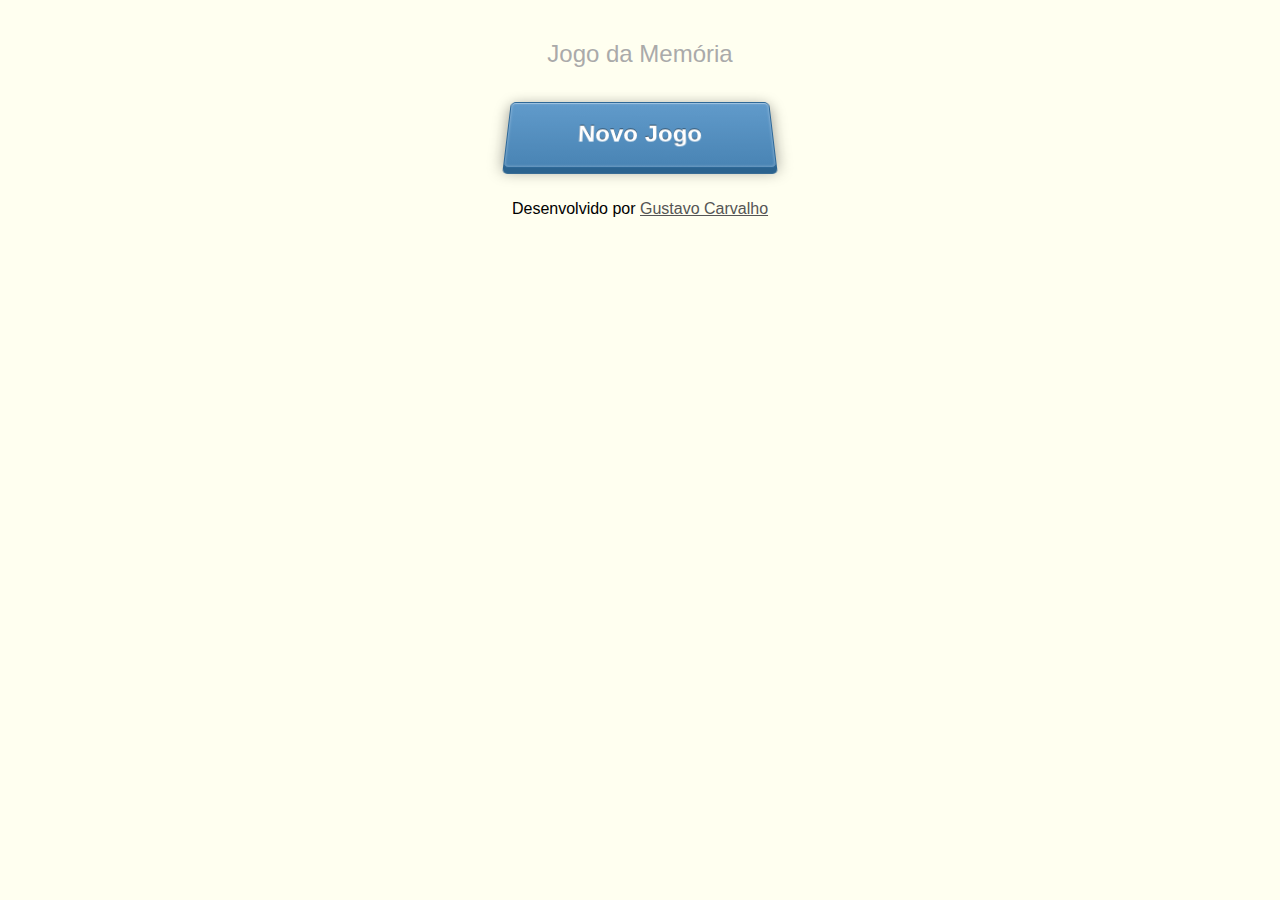
==== game/index.html @ d05b364e "Added favicons" ====
<!DOCTYPE html>
<html lang="pt-br">
    
  <head>
    <meta charset="utf-8">
    <meta http-equiv="X-UA-Compatible" content="IE=edge">
    <title>Jogo da Memoria — Gustavo Carvalho</title>
    <meta name="viewport" content="user-scalable=no, initial-scale=1, maximum-scale=1, minimum-scale=1, width=device-width, height=device-height, target-densitydpi=device-dpi">    
    <meta name="description" content=
    "A simple and small HTML5 and CSS3 memory game for kids. Using CSS3 transitions and transforms.">
      
    <!-- Favicon --> 
    <link rel="icon" href="assets/ico/favicon.ico">
    
    <!--  CSS -->
    <link rel="stylesheet" href="assets/css/alertify.core.css">
    <link rel="stylesheet" href="assets/css/alertify.default.css">
    <link rel="stylesheet" href="assets/css/main.css">
    <link rel="stylesheet" href="assets/css/game.css">
    <link rel="stylesheet" href="assets/css/card.css">
    <link rel="stylesheet" href="assets/css/button.css">
    <link rel="stylesheet" href="assets/css/progress.css">
  
  </head>
  
  <body>
    <header id="title" class="site-header">
      <h1 class="title">Jogo da Mem&oacute;ria</h1>    
    </header>
    <progress value="0" max="100" class="progress-bar">Carregando recursos</progress>
    <div class="button-container">
      <button id="newgame-button" class="button">Novo Jogo</button>
    </div>
    <footer class="footer">
      Desenvolvido por <a href="http://gustavocarvalho.eti.br" class="link">Gustavo Carvalho</a>
    </footer>
    
    <!-- Javascript-->      
    <script src="assets/js/memory-0.1.4.js" ></script>
    <script>
    (function (global, undefined) {
        "use strict";

        // "imports"
        var document = global.document;     
        var ImageManager = global.ImageManager;

        // resources
        var images = [{
                name : "burro",
                src : "assets/images/burro.jpg"
            }, {
                name : "cabra",
                src : "assets/images/cabra.jpg"
            }, {
                name : "cao",
                src : "assets/images/cao.jpg"
            }, {
                name : "carneiro",
                src : "assets/images/carneiro.jpg"
            }, {
                name : "cavalo",
                src : "assets/images/cavalo.jpg"
            }, {
                name : "cobra",
                src : "assets/images/cobra.jpg"
            }, {
                name : "coelho",
                src : "assets/images/coelho.jpg"
            }, {
                name : "galinha",
                src : "assets/images/galinha.jpg"
            }, {
                name : "gato",
                src : "assets/images/gato.jpg"
            }, {
                name : "lagarta",
                src : "assets/images/lagarta.jpg"
            }, {
                name : "macaco",
                tagName : "Macaco",
                src : "assets/images/macaco.jpg"
            }, {
                name : "porco",
                src : "assets/images/porco.jpg"
            }, {
                name : "rato",
                tagName : "Rato",
                src : "assets/images/rato.jpg"
            }, {
                name : "tigre",
                src : "assets/images/tigre.jpg"
            }, {
                name : "boi",
                src : "assets/images/boi.jpg"
            }, {
                name : "vacamalhada",
                src : "assets/images/vaca-malhada.jpg"
            }, {
                name : "fundo",
                src : "assets/images/fundo2.jpg"
            }, {
                name : "fundo2",
                src : "assets/images/fundo.jpg"
            }
        ];

        var progress = document.querySelector("progress"); // progress bar
        var button = document.querySelector("#newgame-button");

        
        function initGame() {
            global.location.href="game.html";
        }

        function openMainMenu() {            
            button.style.display = "inline-block";
            button.onclick = function (e) {
                initGame();
            }
        }

        function onProgress() {
            var p = ImageManager.getProgress();
            progress.value = p;
        }

        function onComplete() {
            if (ImageManager.hasFinished()) {        
                progress.style.display = "none";
                openMainMenu();
            }
        }

        // preload images
        ImageManager.load(images, onComplete, onProgress);
        
        // get at whatever the global object is, like window in browsers
    })((function () { return this }.call()));
    </script>
  </body>
  
</html>
---- game/assets/css/alertify.core.css ----
.alertify,
.alertify-show,
.alertify-log {
	-webkit-transition: all 500ms cubic-bezier(0.175, 0.885, 0.320, 1.275);
	   -moz-transition: all 500ms cubic-bezier(0.175, 0.885, 0.320, 1.275);
	    -ms-transition: all 500ms cubic-bezier(0.175, 0.885, 0.320, 1.275);
	     -o-transition: all 500ms cubic-bezier(0.175, 0.885, 0.320, 1.275);
	        transition: all 500ms cubic-bezier(0.175, 0.885, 0.320, 1.275); /* easeOutBack */
}
.alertify-hide {
	-webkit-transition: all 250ms cubic-bezier(0.600, -0.280, 0.735, 0.045);
	   -moz-transition: all 250ms cubic-bezier(0.600, -0.280, 0.735, 0.045);
	    -ms-transition: all 250ms cubic-bezier(0.600, -0.280, 0.735, 0.045);
	     -o-transition: all 250ms cubic-bezier(0.600, -0.280, 0.735, 0.045);
	        transition: all 250ms cubic-bezier(0.600, -0.280, 0.735, 0.045); /* easeInBack */
}
.alertify-log-hide {
	-webkit-transition: all 500ms cubic-bezier(0.600, -0.280, 0.735, 0.045);
	   -moz-transition: all 500ms cubic-bezier(0.600, -0.280, 0.735, 0.045);
	    -ms-transition: all 500ms cubic-bezier(0.600, -0.280, 0.735, 0.045);
	     -o-transition: all 500ms cubic-bezier(0.600, -0.280, 0.735, 0.045);
	        transition: all 500ms cubic-bezier(0.600, -0.280, 0.735, 0.045); /* easeInBack */
}
.alertify-cover {
	position: fixed; z-index: 99999;
	top: 0; right: 0; bottom: 0; left: 0;
	background-color:white;
	filter:alpha(opacity=0);
	opacity:0;
}
	.alertify-cover-hidden {
		display: none;
	}
.alertify {
	position: fixed; z-index: 99999;
	top: 50px; left: 50%;
	width: 550px;
	margin-left: -275px;
	opacity: 1;
}
	.alertify-hidden {
		-webkit-transform: translate(0,-150px);
		   -moz-transform: translate(0,-150px);
		    -ms-transform: translate(0,-150px);
		     -o-transform: translate(0,-150px);
		        transform: translate(0,-150px);
		opacity: 0;
		display: none;
	}
	/* overwrite display: none; for everything except IE6-8 */
	:root *> .alertify-hidden {
		display: block;
		visibility: hidden;
	}
.alertify-logs {
	position: fixed;
	z-index: 5000;
	bottom: 10px;
	right: 10px;
	width: 300px;
}
.alertify-logs-hidden {
	display: none;
}
	.alertify-log {
		display: block;
		margin-top: 10px;
		position: relative;
		right: -300px;
		opacity: 0;
	}
	.alertify-log-show {
		right: 0;
		opacity: 1;
	}
	.alertify-log-hide {
		-webkit-transform: translate(300px, 0);
		   -moz-transform: translate(300px, 0);
		    -ms-transform: translate(300px, 0);
		     -o-transform: translate(300px, 0);
		        transform: translate(300px, 0);
		opacity: 0;
	}
	.alertify-dialog {
		padding: 25px;
	}
		.alertify-resetFocus {
			border: 0;
			clip: rect(0 0 0 0);
			height: 1px;
			margin: -1px;
			overflow: hidden;
			padding: 0;
			position: absolute;
			width: 1px;
		}
		.alertify-inner {
			text-align: center;
		}
		.alertify-text {
			margin-bottom: 15px;
			width: 100%;
			-webkit-box-sizing: border-box;
			   -moz-box-sizing: border-box;
			        box-sizing: border-box;
			font-size: 100%;
		}
		.alertify-buttons {
		}
			.alertify-button,
			.alertify-button:hover,
			.alertify-button:active,
			.alertify-button:visited {
				background: none;
				text-decoration: none;
				border: none;
				/* line-height and font-size for input button */
				line-height: 1.5;
				font-size: 100%;
				display: inline-block;
				cursor: pointer;
				margin-left: 5px;
			}

@media only screen and (max-width: 680px) {
	.alertify,
	.alertify-logs {
		width: 90%;
		-webkit-box-sizing: border-box;
		   -moz-box-sizing: border-box;
		        box-sizing: border-box;
	}
	.alertify {
		left: 5%;
		margin: 0;
	}
}
---- game/assets/css/alertify.default.css ----
/**
 * Default Look and Feel
 */
.alertify,
.alertify-log {
	font-family: sans-serif;
}
.alertify {
	background: #FFF;
	border: 10px solid #333; /* browsers that don't support rgba */
	border: 10px solid rgba(0,0,0,.7);
	border-radius: 8px;
	box-shadow: 0 3px 3px rgba(0,0,0,.3);
	-webkit-background-clip: padding;     /* Safari 4? Chrome 6? */
	   -moz-background-clip: padding;     /* Firefox 3.6 */
	        background-clip: padding-box; /* Firefox 4, Safari 5, Opera 10, IE 9 */
}
	.alertify-text {
		border: 1px solid #CCC;
		padding: 10px;
		border-radius: 4px;
	}
	.alertify-button {
		border-radius: 4px;
		color: #FFF;
		font-weight: bold;
		padding: 6px 15px;
		text-decoration: none;
		text-shadow: 1px 1px 0 rgba(0,0,0,.5);
		box-shadow: inset 0 1px 0 0 rgba(255,255,255,.5);
		background-image: -webkit-linear-gradient(top, rgba(255,255,255,.3), rgba(255,255,255,0));
		background-image:    -moz-linear-gradient(top, rgba(255,255,255,.3), rgba(255,255,255,0));
		background-image:     -ms-linear-gradient(top, rgba(255,255,255,.3), rgba(255,255,255,0));
		background-image:      -o-linear-gradient(top, rgba(255,255,255,.3), rgba(255,255,255,0));
		background-image:         linear-gradient(top, rgba(255,255,255,.3), rgba(255,255,255,0));
	}
	.alertify-button:hover,
	.alertify-button:focus {
		outline: none;
		background-image: -webkit-linear-gradient(top, rgba(0,0,0,.1), rgba(0,0,0,0));
		background-image:    -moz-linear-gradient(top, rgba(0,0,0,.1), rgba(0,0,0,0));
		background-image:     -ms-linear-gradient(top, rgba(0,0,0,.1), rgba(0,0,0,0));
		background-image:      -o-linear-gradient(top, rgba(0,0,0,.1), rgba(0,0,0,0));
		background-image:         linear-gradient(top, rgba(0,0,0,.1), rgba(0,0,0,0));
	}
	.alertify-button:focus {
		box-shadow: 0 0 15px #2B72D5;
	}
	.alertify-button:active {
		position: relative;
		box-shadow: inset 0 2px 4px rgba(0,0,0,.15), 0 1px 2px rgba(0,0,0,.05);
	}
		.alertify-button-cancel,
		.alertify-button-cancel:hover,
		.alertify-button-cancel:focus {
			background-color: #FE1A00;
			border: 1px solid #D83526;
		}
		.alertify-button-ok,
		.alertify-button-ok:hover,
		.alertify-button-ok:focus {
			background-color: #5CB811;
			border: 1px solid #3B7808;
		}

.alertify-log {
	background: #1F1F1F;
	background: rgba(0,0,0,.9);
	padding: 15px;
	border-radius: 4px;
	color: #FFF;
	text-shadow: -1px -1px 0 rgba(0,0,0,.5);
}
	.alertify-log-error {
		background: #FE1A00;
		background: rgba(254,26,0,.9);
	}
	.alertify-log-success {
		background: #5CB811;
		background: rgba(92,184,17,.9);
	}
---- game/assets/css/main.css ----
*, *:after, *:before {
  -webkit-box-sizing: border-box;
     -moz-box-sizing: border-box;
          box-sizing: border-box; 
}

::selection {
  /*text-shadow: none;*/
  color: rgba(0,0,0,0);
  background: rgba(0,0,0,0);
}

::-moz-selection {
  text-shadow: none;
  color: rgba(0,0,0,0);
  background: rgba(0,0,0,0); 
}

html {
  font-family: sans-serif;
}

body {
  background-color: ivory;
  margin: 0;
  padding: 0;
  width: 100%;
  height: 100%;
}

.centralize {
    position: absolute;
    left: 50%;
    top: 50%;
}

.title {
  color: #aaa;
  font-weight: normal;
  text-align: center;
  margin: 1em 0 0 0;
  font-size: 150%;
  line-height: 2.5;
}

.footer {
  position: static;
  margin-top: 1em;
  text-align: center;
}

.link {
  color: #555;
}
---- game/assets/css/game.css ----
.box {
  display: -webkit-box;
  -webkit-box-orient: vertical;
  -webkit-box-align: center;
  -webkit-box-pack: center;
  display: -moz-box;
     -moz-box-orient: vertical;
     -moz-box-align: center;
     -moz-box-pack: center;
  display: -ms-box;
      -ms-box-orient: vertical;
      -ms-box-align: center;
      -ms-box-pack: center;
  display: box;
          box-orient: vertical;
          box-align: center;
          box-pack: center;
  width: 100%; 
  height: 100%;
}

.game-board {
  margin: 0 auto;
  opacity: 0;
}

.game-board.fadeIn {	
	-webkit-transition: 2.5s;
	-moz-transition: 2.5s;
	-ms-transition: 2.5s;
	-o-transition: 2.5s;
	transition: 2.5s;
  opacity: 1;
}
---- game/assets/css/card.css ----
/* entire container, keeps perspective */
.flip-container {
  -webkit-perspective: 500;
  -moz-perspective: 500;
  -ms-perspective: 500;
  -o-perspective: 500;
  perspective: 500;
  margin: 2px;
}
@media (min-width: 640px) {
    .flip-container {
      margin: 6px; } }
@media (min-width: 800px) {
    .flip-container {
      margin: 10px } }
  
/* flip the pane */
.flip-container.flip .flipper {
  -webkit-transform: rotateY(180deg);
  -moz-transform: rotateY(180deg);
  -ms-transform: rotateY(180deg);
  -o-transform: rotateY(180deg);
  transform: rotateY(180deg);
}

/* container for a card */
.flip-container, .front, .back {
  width: 150px;
  height: 150px;
}

/* flip speed goes here */
.flipper {
  -webkit-transition: 0.8s;
  -webkit-transform-style: preserve-3d;
  -moz-transition: 0.8s;
  -moz-transform-style: preserve-3d;
  -ms-transition: 0.8s;
  -ms-transform-style: preserve-3d;
  -o-transition: 0.8s;
  -o-transform-style: preserve-3d;
  transition: 0.8s;
  transform-style: preserve-3d;
  position: relative;
}

/* hide back of pane during swap */
.front, .back {
  -webkit-backface-visibility: hidden;
  -moz-backface-visibility: hidden;
  -ms-backface-visibility: hidden;
  -o-backface-visibility: hidden; 
  backface-visibility: hidden;
  position: absolute;
  top: 0;
  left: 0;
}

/* front pane, placed above back */
.front {
  z-index: 2;
  cursor: default;
}

/* back, initially hidden pane */
.back {
  z-index: 1;
  -webkit-transform: rotateY(180deg);
  -moz-transform: rotateY(180deg);
  -ms-transform: rotateY(180deg);
  -o-transform: rotateY(180deg); 
  transform: rotateY(180deg); /*if IE remove this to make it functional*/
  cursor: pointer;
}

.card-face {
  border: 1px solid #69FFFF;
  border-radius: 2px;
  box-shadow: 0 1px 2px #69FFFF inset, 0 -1px 1px #69FFFF inset;
  width: 100%;
  height: 100%;
}
@media (min-width: 640px) {
    .card-face {
      border: 3px solid #69FFFF;
      border-radius: 6px;
      box-shadow: 0 2px 4px #69FFFF inset, 0 -1px 1px #69FFFF inset; } }
@media (min-width: 800px) {
    .card-face {
      border: 4px solid #69FFFF;
      border-radius: 10px;
      box-shadow: 0 3px 5px #69FFFF inset, 0 -1px 1px #69FFFF inset; } }

/* remove from table animation */
.flip-container.animate .animator {
  -webkit-transform: rotateY(720deg);
  -moz-transform: rotateY(720deg);
  -ms-transform: rotateY(720deg);
  -o-transform: rotateY(720deg);
  transform: rotateY(720deg);
  opacity: 0; /*0.08*/
}

.animator {  
  -webkit-transition: 0.8s;
  -webkit-transform-style: preserve-3d;
  -moz-transition: 0.8s;
  -moz-transform-style: preserve-3d;
  -ms-transition: 0.8s;
  -ms-transform-style: preserve-3d;
  -o-transition: 0.8s;
  -o-transform-style: preserve-3d;
  transition: 0.8s;
  transform-style: preserve-3d;
  position: relative;
}

/* Old Opera and IE work around */
.flip-container.flip .flipper .front{
  z-index: 1;
}

.flip-container.flip .flipper .back{
  z-index: 2;
}
---- game/assets/css/button.css ----
.button-container {
	font-family: Helvetica, Arial, sans-serif;
	/**background: #d6d6d6;*/
	text-align: center;
	padding: 15px 0px;
	-webkit-transform-style: preserve-3d;
	-webkit-perspective: 400;
}

.button {
	display: none;
    cursor: pointer;
	text-decoration: none;
	color: #fff;
	font-weight: bold;
	background-color: #538fbe;
	padding: 20px 70px;
	font-size: 24px;
	border: 1px solid #2d6898;
	background-image: linear-gradient(bottom, rgb(73,132,180) 0%, rgb(97,155,203) 100%);
	background-image: -o-linear-gradient(bottom, rgb(73,132,180) 0%, rgb(97,155,203) 100%);
	background-image: -moz-linear-gradient(bottom, rgb(73,132,180) 0%, rgb(97,155,203) 100%);
	background-image: -webkit-linear-gradient(bottom, rgb(73,132,180) 0%, rgb(97,155,203) 100%);
	background-image: -ms-linear-gradient(bottom, rgb(73,132,180) 0%, rgb(97,155,203) 100%);
	
	background-image: -webkit-gradient(
		linear,
		left bottom,
		left top,
		color-stop(0, rgb(73,132,180)),
		color-stop(1, rgb(97,155,203))
	);
	-webkit-border-radius: 5px;
	-moz-border-radius: 5px;
	border-radius: 5px;
	text-shadow: 0px -1px 0px rgba(0,0,0,.5);
	-webkit-box-shadow: 0px 6px 0px #2b638f, 0px 3px 15px rgba(0,0,0,.4), inset 0px 1px 0px rgba(255,255,255,.3), inset 0px 0px 3px rgba(255,255,255,.5);
	-moz-box-shadow: 0px 6px 0px #2b638f, 0px 3px 15px rgba(0,0,0,.4), inset 0px 1px 0px rgba(255,255,255,.3), inset 0px 0px 3px rgba(255,255,255,.5);
	box-shadow: 0px 6px 0px #2b638f, 0px 3px 15px rgba(0,0,0,.4), inset 0px 1px 0px rgba(255,255,255,.3), inset 0px 0px 3px rgba(255,255,255,.5);
	-webkit-transition: all .1s ease-in-out;
	-moz-transition: all .2s ease-in-out;
	transition: all .2s ease-in-out;
	-webkit-transform: rotateX(20deg);
}

.buttonn:hover {
	background-image: linear-gradient(bottom, rgb(79,142,191) 0%, rgb(102,166,214) 100%);
	background-image: -o-linear-gradient(bottom, rgb(79,142,191) 0%, rgb(102,166,214) 100%);
	background-image: -moz-linear-gradient(bottom, rgb(79,142,191) 0%, rgb(102,166,214) 100%);
	background-image: -webkit-linear-gradient(bottom, rgb(79,142,191) 0%, rgb(102,166,214) 100%);
	background-image: -ms-linear-gradient(bottom, rgb(79,142,191) 0%, rgb(102,166,214) 100%);
	
	background-image: -webkit-gradient(
		linear,
		left bottom,
		left top,
		color-stop(0, rgb(79,142,191)),
		color-stop(1, rgb(102,166,214))
	);
}

.button:active {
    -webkit-box-shadow: 0px 2px 0px #2b638f, 0px 1px 6px rgba(0,0,0,.4), inset 0px 1px 0px rgba(255,255,255,.3), inset 0px 0px 3px rgba(255,255,255,.5);
    -moz-box-shadow: 0px 2px 0px #2b638f, 0px 1px 6px rgba(0,0,0,.4), inset 0px 1px 0px rgba(255,255,255,.3), inset 0px 0px 3px rgba(255,255,255,.5);
    box-shadow: 0px 2px 0px #2b638f, 0px 1px 6px rgba(0,0,0,.4), inset 0px 1px 0px rgba(255,255,255,.3), inset 0px 0px 3px rgba(255,255,255,.5);
	background-image: linear-gradient(bottom, rgb(88,154,204) 0%, rgb(90,150,199) 100%);
	background-image: -o-linear-gradient(bottom, rgb(88,154,204) 0%, rgb(90,150,199) 100%);
	background-image: -moz-linear-gradient(bottom, rgb(88,154,204) 0%, rgb(90,150,199) 100%);
	background-image: -webkit-linear-gradient(bottom, rgb(88,154,204) 0%, rgb(90,150,199) 100%);
	background-image: -ms-linear-gradient(bottom, rgb(88,154,204) 0%, rgb(90,150,199) 100%);
	
	background-image: -webkit-gradient(
		linear,
		left bottom,
		left top,
		color-stop(0, rgb(88,154,204)),
		color-stop(1, rgb(90,150,199))
	);
    -webkit-transform: translate(0, 4px) rotateX(20deg);  
    -moz-transform: translate(0, 4px);  
    transform: translate(0, 4px);  
}
---- game/assets/css/progress.css ----
.progress {
  background-image: -webkit-linear-gradient(top, #ebebeb 0%, #f5f5f5 100%);
  background-image:         linear-gradient(to bottom, #ebebeb 0%, #f5f5f5 100%);
  filter: progid:DXImageTransform.Microsoft.gradient(startColorstr='#ffebebeb', endColorstr='#fff5f5f5', GradientType=0);
  background-repeat: repeat-x;
}
.progress-bar {
  background-image: -webkit-linear-gradient(top, #428bca 0%, #3071a9 100%);
  background-image:         linear-gradient(to bottom, #428bca 0%, #3071a9 100%);
  filter: progid:DXImageTransform.Microsoft.gradient(startColorstr='#ff428bca', endColorstr='#ff3071a9', GradientType=0);
  background-repeat: repeat-x;  
  width: 100%;
}
.progress-bar-success {
  background-image: -webkit-linear-gradient(top, #5cb85c 0%, #449d44 100%);
  background-image:         linear-gradient(to bottom, #5cb85c 0%, #449d44 100%);
  filter: progid:DXImageTransform.Microsoft.gradient(startColorstr='#ff5cb85c', endColorstr='#ff449d44', GradientType=0);
  background-repeat: repeat-x;
}
.progress-bar-info {
  background-image: -webkit-linear-gradient(top, #5bc0de 0%, #31b0d5 100%);
  background-image:         linear-gradient(to bottom, #5bc0de 0%, #31b0d5 100%);
  filter: progid:DXImageTransform.Microsoft.gradient(startColorstr='#ff5bc0de', endColorstr='#ff31b0d5', GradientType=0);
  background-repeat: repeat-x;
}
.progress-bar-warning {
  background-image: -webkit-linear-gradient(top, #f0ad4e 0%, #ec971f 100%);
  background-image:         linear-gradient(to bottom, #f0ad4e 0%, #ec971f 100%);
  filter: progid:DXImageTransform.Microsoft.gradient(startColorstr='#fff0ad4e', endColorstr='#ffec971f', GradientType=0);
  background-repeat: repeat-x;
}
.progress-bar-danger {
  background-image: -webkit-linear-gradient(top, #d9534f 0%, #c9302c 100%);
  background-image:         linear-gradient(to bottom, #d9534f 0%, #c9302c 100%);
  filter: progid:DXImageTransform.Microsoft.gradient(startColorstr='#ffd9534f', endColorstr='#ffc9302c', GradientType=0);
  background-repeat: repeat-x;
}
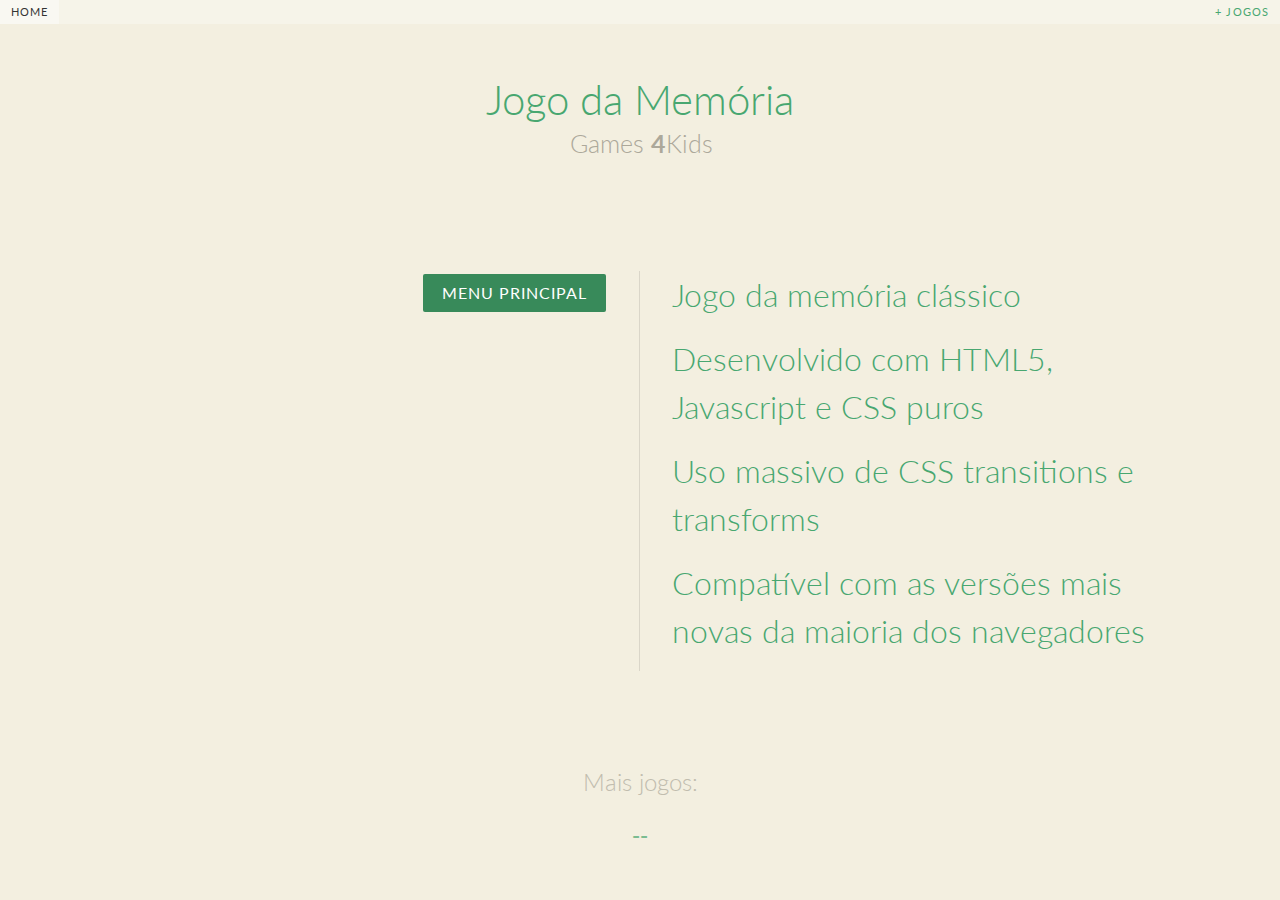
==== commit 9a4d9017: "Modified styles and added side menu to main page" ====
--- a/game/index.html
+++ b/game/index.html
@@ -8,35 +8,94 @@
     <meta name="viewport" content="user-scalable=no, initial-scale=1, maximum-scale=1, minimum-scale=1, width=device-width, height=device-height, target-densitydpi=device-dpi">    
     <meta name="description" content=
     "A simple and small HTML5 and CSS3 memory game for kids. Using CSS3 transitions and transforms.">
+    <meta name="keywords" content="transition, flip, effect, 3d, css3, kids, memory, game, jogo, memoria">
+    <meta name="author" content="Gustavo Carvalho">
       
     <!-- Favicon --> 
     <link rel="icon" href="assets/ico/favicon.ico">
     
+    <!-- Menu -->
+    <link rel="stylesheet" href="assets/css/menu/normalize.css">
+    <link rel="stylesheet" href="assets/css/menu/demo.css">
+    <link rel="stylesheet" href="assets/css/menu/icons.css">
+    <link rel="stylesheet" href="assets/css/menu/component.css">
+    
     <!--  CSS -->
     <link rel="stylesheet" href="assets/css/alertify.core.css">
     <link rel="stylesheet" href="assets/css/alertify.default.css">
-    <link rel="stylesheet" href="assets/css/main.css">
     <link rel="stylesheet" href="assets/css/game.css">
     <link rel="stylesheet" href="assets/css/card.css">
-    <link rel="stylesheet" href="assets/css/button.css">
     <link rel="stylesheet" href="assets/css/progress.css">
+    
+    <!-- Scripts -->
+    <script src="assets/js/menu/modernizr.custom.js"></script>
   
   </head>
   
-  <body>
-    <header id="title" class="site-header">
-      <h1 class="title">Jogo da Mem&oacute;ria</h1>    
-    </header>
-    <progress value="0" max="100" class="progress-bar">Carregando recursos</progress>
-    <div class="button-container">
-      <button id="newgame-button" class="button">Novo Jogo</button>
-    </div>
-    <footer class="footer">
-      Desenvolvido por <a href="http://gustavocarvalho.eti.br" class="link">Gustavo Carvalho</a>
-    </footer>
+  <body>      
+     <div id="st-container" class="st-container st-effect-1">
+       <!-- 	
+       menu will be on top of the push wrapper
+       -->
+       <nav class="st-menu st-effect-1" id="menu-1">
+          <h2 class="icon">Menu Principal</h2>
+          <ul>
+            <li><a class="icon" href="game.html">Novo jogo</a></li>
+            <li><a class="icon" href="#">Conquistas</a></li>
+            <li><a class="icon" href="#">Ranking</a></li>          
+            <li><a class="icon" href="#">Op&ccedil;&otilde;es</a></li>
+            <li><a class="icon" href="#">Cr&eacute;ditos</a></li>
+            <!--<li><a class="icon icon-wallet" href="#">Cr&eacute;ditos</a></li>-->
+          </ul>
+       </nav>
+      
+      <!-- content push wrapper -->
+      <div class="st-pusher">
+          <div class="st-content"><!-- this is the wrapper for the content -->
+              <div class="st-content-inner"><!-- extra div for emulating position:fixed of the menu -->
+                  <!-- Top Navigation -->
+                  <div class="codrops-top clearfix">
+                     <!--<a class="codrops-icon codrops-icon-prev" href="http://gustavocarvalho.eti.br/"><span>Home</span></a>
+                     <span class="right"><a class="codrops-icon codrops-icon-drop" href="http://gustavocarvalho.eti.br/jogos"><span>+ jogos</span></a></span>-->
+                     <a class="icon" href="http://gustavocarvalho.eti.br/"><span>Home</span></a>
+                     <span class="right"><a class="icon" href="http://gustavocarvalho.eti.br/jogos"><span>+ jogos</span></a></span>
+                  </div>
+                  <header class="codrops-header">
+                      <h1>Jogo da Mem&oacute;ria <span>Games <strong>4</strong>Kids</span></h1>
+                  </header>
+                  <progress value="0" max="100" class="progress-bar">Carregando recursos</progress>
+                  <div class="main clearfix">
+                      <div id="st-trigger-effects" class="column">
+                          <button data-effect="st-effect-1">Menu Principal</button>                          
+                      </div>                      
+                      <!--<div class="button-container">
+                        <button id="newgame-button" class="button">Novo Jogo</button>
+                      </div> -->
+                      <div class="column">
+                          <p>Jogo da mem&oacute;ria cl&aacute;ssico</p>
+                          <p>Desenvolvido com HTML5, Javascript e CSS puros</p>
+                          <p>Uso massivo de CSS transitions e transforms</p>
+                          <p>Compat&iacute;vel com as vers&otilde;es mais novas da maioria dos navegadores</p>
+                      </div>
+                      <div class="info">
+                          <p>Mais jogos:</p>
+                          <!--<p><a href="#">Blazing Aliens</a></p>-->
+                          <p><a href="#">--</a></p>
+                      </div>
+                      <footer class="footer">
+                        Desenvolvido por <a href="http://gustavocarvalho.eti.br" class="link">Gustavo Carvalho</a>
+                      </footer>
+                  </div><!-- /main -->
+              </div><!-- /st-content-inner -->
+          </div><!-- /st-content -->
+      </div><!-- /st-pusher -->
+  </div><!-- /st-container -->
     
     <!-- Javascript-->      
     <script src="assets/js/memory-0.1.4.js" ></script>
+    <script src="assets/js/menu/classie.js"></script>
+    <script src="assets/js/menu/sidebarEffects.js"></script>
+    
     <script>
     (function (global, undefined) {
         "use strict";
@@ -106,7 +165,7 @@
         ];
 
         var progress = document.querySelector("progress"); // progress bar
-        var button = document.querySelector("#newgame-button");
+        //var button = document.querySelector("#newgame-button");
 
         
         function initGame() {
@@ -114,10 +173,10 @@
         }
 
         function openMainMenu() {            
-            button.style.display = "inline-block";
+            /*button.style.display = "inline-block";
             button.onclick = function (e) {
                 initGame();
-            }
+            }*/
         }
 
         function onProgress() {
@@ -128,7 +187,7 @@
         function onComplete() {
             if (ImageManager.hasFinished()) {        
                 progress.style.display = "none";
-                openMainMenu();
+                //openMainMenu();
             }
         }
 
--- a/game/assets/css/menu/demo.css
+++ b/game/assets/css/menu/demo.css
@@ -0,0 +1,219 @@
+@import url(http://fonts.googleapis.com/css?family=Lato:300,400,700);
+@font-face {
+	font-weight: normal;
+	font-style: normal;
+	font-family: 'codropsicons';
+	src:url('../fonts/codropsicons/codropsicons.eot');
+	src:url('../fonts/codropsicons/codropsicons.eot?#iefix') format('embedded-opentype'),
+		url('../fonts/codropsicons/codropsicons.woff') format('woff'),
+		url('../fonts/codropsicons/codropsicons.ttf') format('truetype'),
+		url('../fonts/codropsicons/codropsicons.svg#codropsicons') format('svg');
+}
+
+body {
+	background: #444;
+	color: #48a770;
+	font-weight: 300;
+	font-family: 'Lato', Calibri, Arial, sans-serif;
+}
+
+a, button {
+	outline: none;
+}
+
+a {
+	text-decoration: none;
+	color: #48a770;
+}
+
+a:hover, a:focus {
+	color: #2c774b;
+	outline: none;
+}
+
+/* Clearfix hack by Nicolas Gallagher: http://nicolasgallagher.com/micro-clearfix-hack/ */
+.clearfix:before,
+.clearfix:after {
+	display: table;
+	content: " ";
+}
+
+.clearfix:after {
+	clear: both;
+}
+
+.codrops-header,
+.codrops-top {
+	font-family: 'Lato', Arial, sans-serif;
+}
+
+.codrops-header {
+	margin: 0 auto 3em;
+	padding: 3em;
+	text-align: center;
+}
+
+.codrops-header h1 {
+	margin: 0;
+	font-weight: 300;
+	font-size: 2.625em;
+	line-height: 1.3;
+}
+
+.codrops-header span {
+	display: block;
+	padding: 0 0 0.6em 0.1em;
+	font-size: 60%;
+	color: #aca89a;
+}
+
+/* To Navigation Style */
+.codrops-top {
+	width: 100%;
+	text-transform: uppercase;
+	font-size: 0.69em;
+	line-height: 2.2;
+	font-weight: 400;
+	background: rgba(255,255,255,0.3);
+}
+
+.codrops-top a {
+	display: inline-block;
+	padding: 0 1em;
+	text-decoration: none;
+	letter-spacing: 0.1em;
+}
+
+.codrops-top a:hover {
+	background: rgba(255,255,255,0.4);
+	color: #333;
+}
+
+.codrops-top span.right {
+	float: right;
+}
+
+.codrops-top span.right a {
+	display: block;
+	float: left;
+}
+
+.codrops-icon:before {
+	margin: 0 4px;
+	text-transform: none;
+	font-weight: normal;
+	font-style: normal;
+	font-variant: normal;
+	font-family: 'codropsicons';
+	line-height: 1;
+	speak: none;
+	-webkit-font-smoothing: antialiased;
+}
+
+.codrops-icon-drop:before {
+	content: "\e001";
+}
+
+.codrops-icon-prev:before {
+	content: "\e004";
+}
+
+.main {
+	max-width: 69em;
+	margin: 0 auto;
+}
+
+.column {
+	float: left;
+	width: 50%;
+	padding: 0 2em;
+	min-height: 300px;
+	position: relative;
+	text-align: right;
+}
+
+.column:nth-child(2) {
+	box-shadow: -1px 0 0 rgba(0,0,0,0.1);
+	text-align: left;
+}
+
+.column p {
+	font-weight: 300;
+	font-size: 2em;
+	padding: 0 0 0.5em;
+	margin: 0;
+	line-height: 1.5;
+}
+
+button {
+	border: none;
+	padding: 0.6em 1.2em;
+	background: #388a5a;
+	color: #fff;
+	font-family: 'Lato', Calibri, Arial, sans-serif;
+	font-size: 1em;
+	letter-spacing: 1px;
+	text-transform: uppercase;
+	cursor: pointer;
+	display: inline-block;
+	margin: 3px 2px;
+	border-radius: 2px;
+}
+
+button:hover {
+	background: #2c774b;
+}
+
+.info {
+	text-align: center;
+	font-size: 1.5em;
+	margin-top: 3em;
+	clear: both;
+	padding: 3em 0;
+	opacity: 0.7;
+	color: #aca89a;
+}
+
+.info a {
+	font-weight: 700;
+	font-size: 0.9em;
+}
+
+footer {
+  text-align: center;
+}
+
+@media screen and (max-width: 46.0625em) {
+	.column {
+		width: 100%;
+		min-width: auto;
+		min-height: auto;
+		padding: 2em; 
+		text-align: center;
+	}
+
+	.column p {
+		font-size: 1.5em;
+	}
+
+	.column:nth-child(2) {
+		text-align: center;
+		box-shadow: 0 -1px 0 rgba(0,0,0,0.1);
+	}
+}
+
+@media screen and (max-width: 25em) {
+
+	.codrops-header {
+		font-size: 80%;
+	}
+
+	.codrops-top {
+		font-size: 120%;
+	}
+
+	.codrops-icon span {
+		display: none;
+	}
+
+}--- a/game/assets/css/menu/icons.css
+++ b/game/assets/css/menu/icons.css
@@ -0,0 +1,200 @@
+@font-face {
+	font-family: 'linecons';
+	src:url('../fonts/linecons/linecons.eot');
+	src:url('../fonts/linecons/linecons.eot?#iefix') format('embedded-opentype'),
+		url('../fonts/linecons/linecons.woff') format('woff'),
+		url('../fonts/linecons/linecons.ttf') format('truetype'),
+		url('../fonts/linecons/linecons.svg#linecons') format('svg');
+	font-weight: normal;
+	font-style: normal;
+}
+
+.icon:before {
+	font-family: 'linecons';
+	speak: none;
+	font-style: normal;
+	font-weight: normal;
+	font-variant: normal;
+	text-transform: none;
+	line-height: 1;
+	display: inline-block;
+	vertical-align: bottom;
+	margin-right: 0.8em;
+	font-size: 1.2em;
+	-webkit-font-smoothing: antialiased;
+}
+.icon-female:before {
+	content: "\f182";
+}
+.icon-male:before {
+	content: "\f183";
+}
+.icon-arrow-left:before {
+	content: "\e032";
+}
+.icon-arrow-left-2:before {
+	content: "\e034";
+}
+.icon-arrow-left-3:before {
+	content: "\e036";
+}
+.icon-arrow-left-4:before {
+	content: "\e038";
+}
+.icon-arrow-right:before {
+	content: "\e035";
+}
+.icon-arrow-right-2:before {
+	content: "\e037";
+}
+.icon-arrow-right-3:before {
+	content: "\e039";
+}
+.icon-arrow-right-4:before {
+	content: "\e033";
+}
+
+.icon-phone:before {
+	content: "\e000";
+}
+.icon-news:before {
+	content: "\e001";
+}
+.icon-photo:before {
+	content: "\e002";
+}
+.icon-shop:before {
+	content: "\e003";
+}
+.icon-wallet:before {
+	content: "\e004";
+}
+.icon-t-shirt:before {
+	content: "\e005";
+}
+.icon-heart:before {
+	content: "\e006";
+}
+.icon-cloud:before {
+	content: "\e007";
+}
+.icon-display:before {
+	content: "\e008";
+}
+.icon-diamond:before {
+	content: "\e009";
+}
+.icon-banknote:before {
+	content: "\e00a";
+}
+.icon-data:before {
+	content: "\e00b";
+}
+.icon-music:before {
+	content: "\e00c";
+}
+.icon-location:before {
+	content: "\e00d";
+}
+.icon-star:before {
+	content: "\e00e";
+}
+.icon-tv:before {
+	content: "\e00f";
+}
+.icon-eye:before {
+	content: "\e010";
+}
+.icon-megaphone:before {
+	content: "\e011";
+}
+.icon-study:before {
+	content: "\e012";
+}
+.icon-bubble:before {
+	content: "\e013";
+}
+.icon-sound:before {
+	content: "\e014";
+}
+.icon-video:before {
+	content: "\e015";
+}
+.icon-stack:before {
+	content: "\e016";
+}
+.icon-lab:before {
+	content: "\e017";
+}
+.icon-food:before {
+	content: "\e018";
+}
+.icon-cup:before {
+	content: "\e019";
+}
+.icon-trash:before {
+	content: "\e01a";
+}
+.icon-user:before {
+	content: "\e01b";
+}
+.icon-key:before {
+	content: "\e01c";
+}
+.icon-fire:before {
+	content: "\e01d";
+}
+.icon-clip:before {
+	content: "\e01e";
+}
+.icon-mail:before {
+	content: "\e01f";
+}
+.icon-search:before {
+	content: "\e020";
+}
+.icon-settings:before {
+	content: "\e021";
+}
+.icon-like:before {
+	content: "\e022";
+}
+.icon-calendar:before {
+	content: "\e023";
+}
+.icon-camera:before {
+	content: "\e024";
+}
+.icon-tag:before {
+	content: "\e025";
+}
+.icon-note:before {
+	content: "\e026";
+}
+.icon-clock:before {
+	content: "\e027";
+}
+.icon-lock:before {
+	content: "\e028";
+}
+.icon-vynil:before {
+	content: "\e029";
+}
+.icon-truck:before {
+	content: "\e02a";
+}
+.icon-paperplane:before {
+	content: "\e02b";
+}
+.icon-bulb:before {
+	content: "\e02c";
+}
+.icon-pen:before {
+	content: "\e02d";
+}
+.icon-params:before {
+	content: "\e02e";
+}
+.icon-world:before {
+	content: "\e02f";
+}
--- a/game/assets/css/menu/component.css
+++ b/game/assets/css/menu/component.css
@@ -0,0 +1,160 @@
+*,
+*:after,
+*::before {
+    -webkit-box-sizing: border-box;
+	-moz-box-sizing: border-box;
+	box-sizing: border-box;
+}
+
+html,
+body,
+.st-container,
+.st-pusher,
+.st-content {
+	height: 100%;
+}
+
+.st-content {
+	overflow-y: scroll;
+	background: #f3efe0;
+}
+
+.st-content,
+.st-content-inner {
+	position: relative;
+}
+
+.st-container {
+	position: relative;
+	overflow: hidden;
+}
+
+.st-pusher {
+	position: relative;
+	left: 0;
+	z-index: 99;
+	height: 100%;
+	-webkit-transition: -webkit-transform 0.5s;
+	transition: transform 0.5s;
+}
+
+.st-pusher::after {
+	position: absolute;
+	top: 0;
+	right: 0;
+	width: 0;
+	height: 0;
+	background: rgba(0,0,0,0.2);
+	content: '';
+	opacity: 0;
+	-webkit-transition: opacity 0.5s, width 0.1s 0.5s, height 0.1s 0.5s;
+	transition: opacity 0.5s, width 0.1s 0.5s, height 0.1s 0.5s;
+}
+
+.st-menu-open .st-pusher::after {
+	width: 100%;
+	height: 100%;
+	opacity: 1;
+	-webkit-transition: opacity 0.5s;
+	transition: opacity 0.5s;
+}
+
+.st-menu {
+	position: absolute;
+	top: 0;
+	left: 0;
+	z-index: 100;
+	visibility: hidden;
+	width: 300px;
+	height: 100%;
+	background: #48a770;
+	-webkit-transition: all 0.5s;
+	transition: all 0.5s;
+}
+
+.st-menu::after {
+	position: absolute;
+	top: 0;
+	right: 0;
+	width: 100%;
+	height: 100%;
+	background: rgba(0,0,0,0.2);
+	content: '';
+	opacity: 1;
+	-webkit-transition: opacity 0.5s;
+	transition: opacity 0.5s;
+}
+
+.st-menu-open .st-menu::after {
+	width: 0;
+	height: 0;
+	opacity: 0;
+	-webkit-transition: opacity 0.5s, width 0.1s 0.5s, height 0.1s 0.5s;
+	transition: opacity 0.5s, width 0.1s 0.5s, height 0.1s 0.5s;
+}
+
+/* content style */
+
+.st-menu ul {
+	margin: 0;
+	padding: 0;
+	list-style: none;
+}
+
+.st-menu h2 {
+	margin: 0;
+	padding: 1em;
+	color: rgba(0,0,0,0.4);
+	text-shadow: 0 0 1px rgba(0,0,0,0.1);
+	font-weight: 300;
+	font-size: 2em;
+}
+
+.st-menu ul li a {
+	display: block;
+	padding: 1em 1em 1em 1.2em;
+	outline: none;
+	box-shadow: inset 0 -1px rgba(0,0,0,0.2);
+	color: #f3efe0;
+	text-transform: uppercase;
+	text-shadow: 0 0 1px rgba(255,255,255,0.1);
+	letter-spacing: 1px;
+	font-weight: 400;
+	-webkit-transition: background 0.3s, box-shadow 0.3s;
+	transition: background 0.3s, box-shadow 0.3s;
+}
+
+.st-menu ul li:first-child a {
+	box-shadow: inset 0 -1px rgba(0,0,0,0.2), inset 0 1px rgba(0,0,0,0.2);
+}
+
+.st-menu ul li a:hover {
+	background: rgba(0,0,0,0.2);
+	box-shadow: inset 0 -1px rgba(0,0,0,0);
+	color: #fff;
+}
+
+/* Individual effects */
+
+/* Effect 1: Slide in on top */
+.st-effect-1.st-menu {
+	visibility: visible;
+	-webkit-transform: translate3d(-100%, 0, 0);
+	transform: translate3d(-100%, 0, 0);
+}
+
+.st-effect-1.st-menu-open .st-effect-1.st-menu {
+	visibility: visible;
+	-webkit-transform: translate3d(0, 0, 0);
+	transform: translate3d(0, 0, 0);
+}
+
+.st-effect-1.st-menu::after {
+	display: none;
+}
+
+/* Fallback example for browsers that don't support 3D transforms (and no JS fallback) */
+.no-csstransforms3d .st-pusher,
+.no-js .st-pusher {
+	padding-left: 300px;
+}
--- a/game/assets/css/game.css
+++ b/game/assets/css/game.css
@@ -1,3 +1,21 @@
+::selection {
+  text-shadow: none;
+  color: rgba(0,0,0,0);
+  background: rgba(0,0,0,0);
+}
+
+::-moz-selection {
+  text-shadow: none;
+  color: rgba(0,0,0,0);
+  background: rgba(0,0,0,0); 
+}
+
+.centralize {
+    position: absolute;
+    left: 50%;
+    top: 50%;
+}
+
 .box {
   display: -webkit-box;
   -webkit-box-orient: vertical;
--- a/game/assets/css/card.css
+++ b/game/assets/css/card.css
@@ -1,5 +1,5 @@
 /* entire container, keeps perspective */
-.flip-container {
+.card {
   -webkit-perspective: 500;
   -moz-perspective: 500;
   -ms-perspective: 500;
@@ -8,14 +8,14 @@
   margin: 2px;
 }
 @media (min-width: 640px) {
-    .flip-container {
+    .card {
       margin: 6px; } }
 @media (min-width: 800px) {
-    .flip-container {
+    .card {
       margin: 10px } }
   
 /* flip the pane */
-.flip-container.flip .flipper {
+.card.flip .flipper {
   -webkit-transform: rotateY(180deg);
   -moz-transform: rotateY(180deg);
   -ms-transform: rotateY(180deg);
@@ -23,8 +23,7 @@
   transform: rotateY(180deg);
 }
 
-/* container for a card */
-.flip-container, .front, .back {
+.card, .front, .back {
   width: 150px;
   height: 150px;
 }
@@ -63,13 +62,14 @@
 }
 
 /* back, initially hidden pane */
+/*if IE remove this to make it functional*/
 .back {
   z-index: 1;
   -webkit-transform: rotateY(180deg);
   -moz-transform: rotateY(180deg);
-  -ms-transform: rotateY(180deg);
+  /*-ms-transform: rotateY(180deg);*/
   -o-transform: rotateY(180deg); 
-  transform: rotateY(180deg); /*if IE remove this to make it functional*/
+  /*transform: rotateY(180deg);*/
   cursor: pointer;
 }
 
@@ -92,7 +92,7 @@
       box-shadow: 0 3px 5px #69FFFF inset, 0 -1px 1px #69FFFF inset; } }
 
 /* remove from table animation */
-.flip-container.animate .animator {
+.card.animate .animator {
   -webkit-transform: rotateY(720deg);
   -moz-transform: rotateY(720deg);
   -ms-transform: rotateY(720deg);
@@ -116,10 +116,10 @@
 }
 
 /* Old Opera and IE work around */
-.flip-container.flip .flipper .front{
+.card.flip .flipper .front{
   z-index: 1;
 }
 
-.flip-container.flip .flipper .back{
+.card.flip .flipper .back{
   z-index: 2;
 }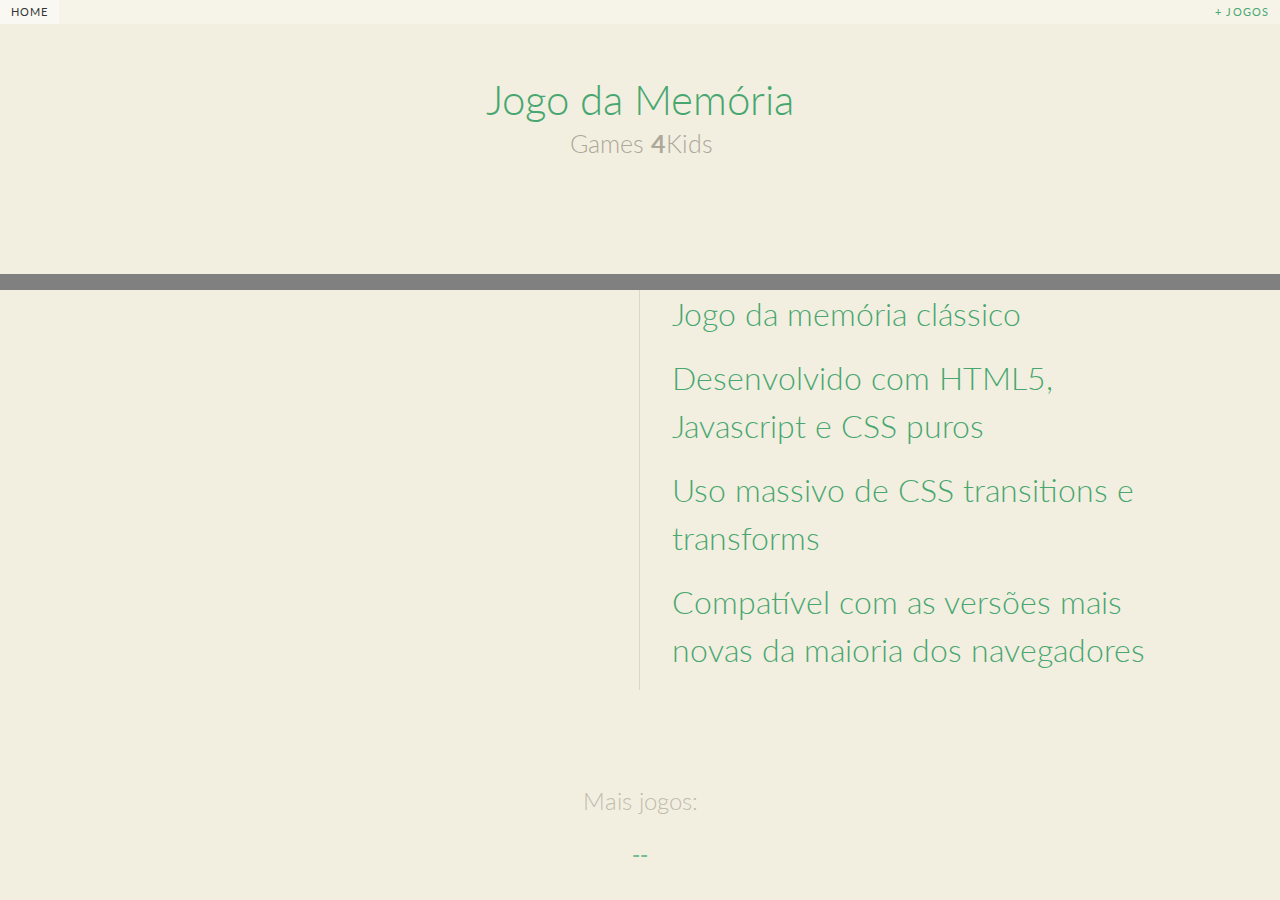
==== commit c4526154: "Version bumped to 0.1.5" ====
--- a/game/index.html
+++ b/game/index.html
@@ -23,12 +23,12 @@
     <!--  CSS -->
     <link rel="stylesheet" href="assets/css/alertify.core.css">
     <link rel="stylesheet" href="assets/css/alertify.default.css">
-    <link rel="stylesheet" href="assets/css/game.css">
+    <!--<link rel="stylesheet" href="assets/css/game.css">-->
     <link rel="stylesheet" href="assets/css/card.css">
     <link rel="stylesheet" href="assets/css/progress.css">
     
     <!-- Scripts -->
-    <script src="assets/js/menu/modernizr.custom.js"></script>
+    <script src="assets/js/modernizr.custom.js"></script>
   
   </head>
   
@@ -66,7 +66,7 @@
                   <progress value="0" max="100" class="progress-bar">Carregando recursos</progress>
                   <div class="main clearfix">
                       <div id="st-trigger-effects" class="column">
-                          <button data-effect="st-effect-1">Menu Principal</button>                          
+                          <button id="open-menu" data-effect="st-effect-1">Menu Principal</button>                          
                       </div>                      
                       <!--<div class="button-container">
                         <button id="newgame-button" class="button">Novo Jogo</button>
@@ -92,9 +92,9 @@
   </div><!-- /st-container -->
     
     <!-- Javascript-->      
-    <script src="assets/js/memory-0.1.4.js" ></script>
-    <script src="assets/js/menu/classie.js"></script>
-    <script src="assets/js/menu/sidebarEffects.js"></script>
+    <script src="assets/js/engine/memory-0.1.5.js" ></script>
+    <script src="assets/js/classie.js"></script>
+    <script src="assets/js/sidebarEffects.js"></script>
     
     <script>
     (function (global, undefined) {
@@ -165,18 +165,16 @@
         ];
 
         var progress = document.querySelector("progress"); // progress bar
-        //var button = document.querySelector("#newgame-button");
+        var button = document.querySelector("#open-menu");
 
         
         function initGame() {
             global.location.href="game.html";
         }
 
-        function openMainMenu() {            
-            /*button.style.display = "inline-block";
-            button.onclick = function (e) {
-                initGame();
-            }*/
+        function showButtons() {            
+            button.style.display = "inline-block";    
+            //button.toggleClass("visible");
         }
 
         function onProgress() {
@@ -187,7 +185,7 @@
         function onComplete() {
             if (ImageManager.hasFinished()) {        
                 progress.style.display = "none";
-                //openMainMenu();
+                showButtons();
             }
         }
 
--- a/game/assets/css/menu/demo.css
+++ b/game/assets/css/menu/demo.css
@@ -155,7 +155,7 @@
 	letter-spacing: 1px;
 	text-transform: uppercase;
 	cursor: pointer;
-	display: inline-block;
+	display: none;
 	margin: 3px 2px;
 	border-radius: 2px;
 }
@@ -163,6 +163,10 @@
 button:hover {
 	background: #2c774b;
 }
+
+/*button .visible {
+  display: inline-block;
+}*/
 
 .info {
 	text-align: center;
@@ -209,7 +213,7 @@
 	}
 
 	.codrops-top {
-		font-size: 120%;
+		font-size: 60%;
 	}
 
 	.codrops-icon span {
--- a/game/assets/css/menu/component.css
+++ b/game/assets/css/menu/component.css
@@ -68,6 +68,7 @@
 	width: 300px;
 	height: 100%;
 	background: #48a770;
+    /*background: #69FFFF;*/
 	-webkit-transition: all 0.5s;
 	transition: all 0.5s;
 }
--- a/game/assets/css/game.css
+++ b/game/assets/css/game.css
@@ -10,14 +10,24 @@
   background: rgba(0,0,0,0); 
 }
 
+.st-content {
+	overflow-y: hidden;
+	background: #f3efe0;
+}
+
 .centralize {
     position: absolute;
     left: 50%;
     top: 50%;
 }
 
+#game-wrapper {
+  width: 100%;
+  /*height: 80%;*/
+}
+
 .box {
-  display: -webkit-box;
+  /*display: -webkit-box;
   -webkit-box-orient: vertical;
   -webkit-box-align: center;
   -webkit-box-pack: center;
@@ -33,8 +43,7 @@
           box-orient: vertical;
           box-align: center;
           box-pack: center;
-  width: 100%; 
-  height: 100%;
+  width: 100%;*/
 }
 
 .game-board {
@@ -49,4 +58,8 @@
 	-o-transition: 2.5s;
 	transition: 2.5s;
   opacity: 1;
+}
+
+.button-container {
+    text-align: center;
 }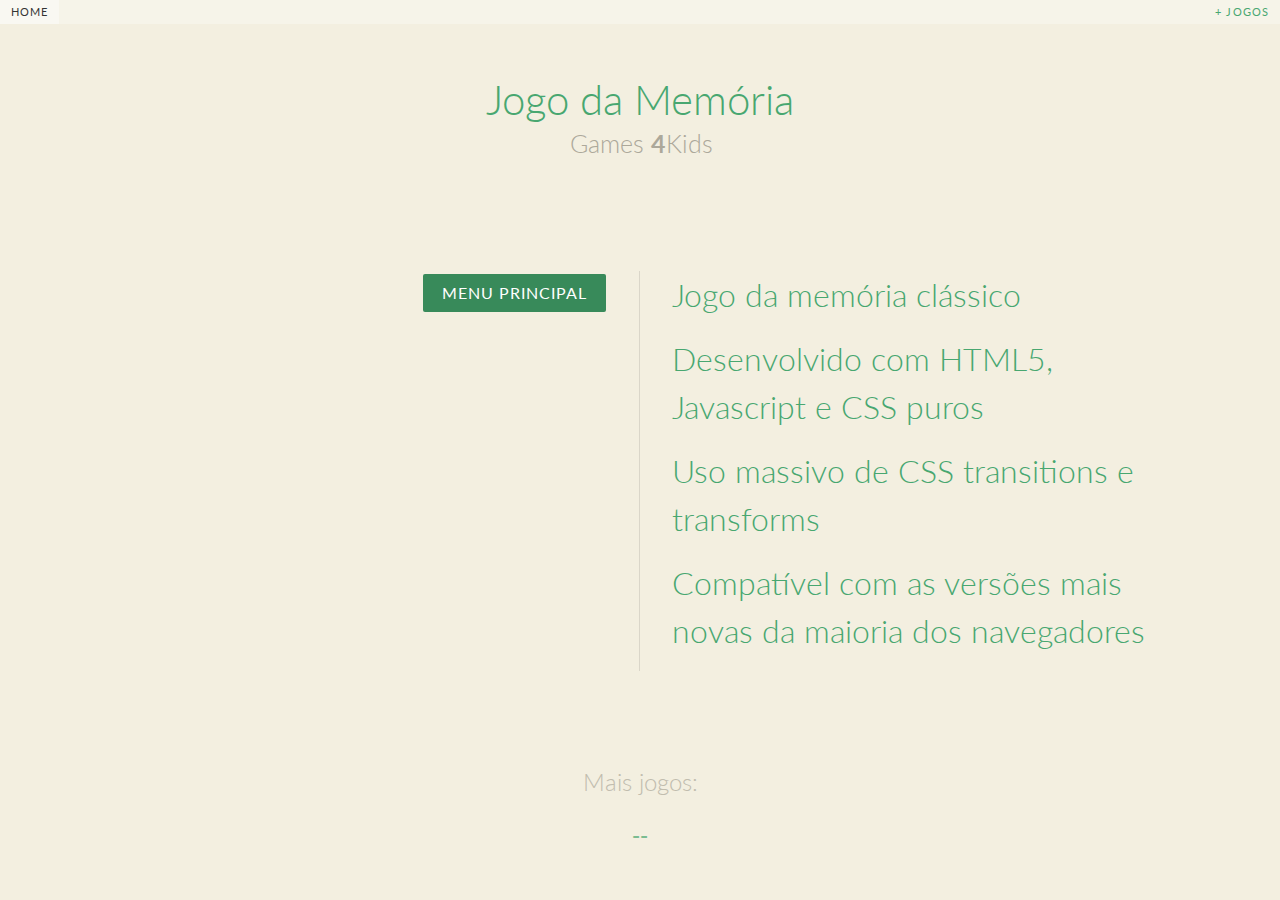
==== commit a5921e3f: "Updated layout" ====
--- a/game/index.html
+++ b/game/index.html
@@ -40,21 +40,21 @@
        <nav class="st-menu st-effect-1" id="menu-1">
           <h2 class="icon">Menu Principal</h2>
           <ul>
-            <li><a class="icon" href="game.html">Novo jogo</a></li>
-            <li><a class="icon" href="#">Conquistas</a></li>
-            <li><a class="icon" href="#">Ranking</a></li>          
-            <li><a class="icon" href="#">Op&ccedil;&otilde;es</a></li>
-            <li><a class="icon" href="#">Cr&eacute;ditos</a></li>
-            <!--<li><a class="icon icon-wallet" href="#">Cr&eacute;ditos</a></li>-->
+            <li><a class="icon icon-arrow-right-2" href="game.html">Novo jogo</a></li>
+            <li><a class="icon icon-cup" href="#">Conquistas</a></li>
+            <li><a class="icon icon-world" href="#">Ranking</a></li>          
+            <li><a class="icon icon-settings" href="#">Op&ccedil;&otilde;es</a></li>
+            <li><a class="icon icon-bulb" href="#">Ajuda</a></li>
+            <li><a class="icon icon-note" href="#">Cr&eacute;ditos</a></li>
           </ul>
        </nav>
       
       <!-- content push wrapper -->
       <div class="st-pusher">
-          <div class="st-content"><!-- this is the wrapper for the content -->
-              <div class="st-content-inner"><!-- extra div for emulating position:fixed of the menu -->
-                  <!-- Top Navigation -->
-                  <div class="codrops-top clearfix">
+        <div class="st-content"><!-- this is the wrapper for the content -->
+          <div class="st-content-inner"><!-- extra div for emulating position:fixed of the menu -->
+            <!-- Top Navigation -->
+              <div class="codrops-top clearfix">
                      <!--<a class="codrops-icon codrops-icon-prev" href="http://gustavocarvalho.eti.br/"><span>Home</span></a>
                      <span class="right"><a class="codrops-icon codrops-icon-drop" href="http://gustavocarvalho.eti.br/jogos"><span>+ jogos</span></a></span>-->
                      <a class="icon" href="http://gustavocarvalho.eti.br/"><span>Home</span></a>
@@ -65,12 +65,12 @@
                   </header>
                   <progress value="0" max="100" class="progress-bar">Carregando recursos</progress>
                   <div class="main clearfix">
-                      <div id="st-trigger-effects" class="column">
-                          <button id="open-menu" data-effect="st-effect-1">Menu Principal</button>                          
-                      </div>                      
-                      <!--<div class="button-container">
-                        <button id="newgame-button" class="button">Novo Jogo</button>
-                      </div> -->
+                    <div id="st-trigger-effects" class="column">
+                      <noscript>
+                      <p style="color: red"> Este aplicativo precisa do Javascript habilitado em seu navegador</p>
+                    </noscript>
+                       <button id="open-menu" data-effect="st-effect-1">Menu Principal</button>                          
+                    </div>                    
                       <div class="column">
                           <p>Jogo da mem&oacute;ria cl&aacute;ssico</p>
                           <p>Desenvolvido com HTML5, Javascript e CSS puros</p>
--- a/game/assets/css/menu/demo.css
+++ b/game/assets/css/menu/demo.css
@@ -3,11 +3,11 @@
 	font-weight: normal;
 	font-style: normal;
 	font-family: 'codropsicons';
-	src:url('../fonts/codropsicons/codropsicons.eot');
-	src:url('../fonts/codropsicons/codropsicons.eot?#iefix') format('embedded-opentype'),
-		url('../fonts/codropsicons/codropsicons.woff') format('woff'),
-		url('../fonts/codropsicons/codropsicons.ttf') format('truetype'),
-		url('../fonts/codropsicons/codropsicons.svg#codropsicons') format('svg');
+	src:url('../../fonts/codropsicons/codropsicons.eot');
+	src:url('../../fonts/codropsicons/codropsicons.eot?#iefix') format('embedded-opentype'),
+		url('../../fonts/codropsicons/codropsicons.woff') format('woff'),
+		url('../../fonts/codropsicons/codropsicons.ttf') format('truetype'),
+		url('../../fonts/codropsicons/codropsicons.svg#codropsicons') format('svg');
 }
 
 body {
@@ -75,6 +75,7 @@
 	line-height: 2.2;
 	font-weight: 400;
 	background: rgba(255,255,255,0.3);
+    z-index: 999;
 }
 
 .codrops-top a {
@@ -164,10 +165,6 @@
 	background: #2c774b;
 }
 
-/*button .visible {
-  display: inline-block;
-}*/
-
 .info {
 	text-align: center;
 	font-size: 1.5em;
--- a/game/assets/css/menu/icons.css
+++ b/game/assets/css/menu/icons.css
@@ -1,10 +1,10 @@
 @font-face {
 	font-family: 'linecons';
-	src:url('../fonts/linecons/linecons.eot');
-	src:url('../fonts/linecons/linecons.eot?#iefix') format('embedded-opentype'),
-		url('../fonts/linecons/linecons.woff') format('woff'),
-		url('../fonts/linecons/linecons.ttf') format('truetype'),
-		url('../fonts/linecons/linecons.svg#linecons') format('svg');
+	src:url('../../fonts/linecons/linecons.eot');
+	src:url('../../fonts/linecons/linecons.eot?#iefix') format('embedded-opentype'),
+		url('../../fonts/linecons/linecons.woff') format('woff'),
+		url('../../fonts/linecons/linecons.ttf') format('truetype'),
+		url('../../fonts/linecons/linecons.svg#linecons') format('svg');
 	font-weight: normal;
 	font-style: normal;
 }
--- a/game/assets/css/menu/component.css
+++ b/game/assets/css/menu/component.css
@@ -68,9 +68,9 @@
 	width: 300px;
 	height: 100%;
 	background: #48a770;
-    /*background: #69FFFF;*/
 	-webkit-transition: all 0.5s;
 	transition: all 0.5s;
+    overflow: auto;
 }
 
 .st-menu::after {
--- a/game/assets/css/game.css
+++ b/game/assets/css/game.css
@@ -11,19 +11,17 @@
 }
 
 .st-content {
-	overflow-y: hidden;
-	background: #f3efe0;
+	overflow: hidden;
 }
 
-.centralize {
+/*.centralize {
     position: absolute;
     left: 50%;
     top: 50%;
-}
+}*/
 
 #game-wrapper {
   width: 100%;
-  /*height: 80%;*/
 }
 
 .box {
@@ -62,4 +60,34 @@
 
 .button-container {
     text-align: center;
+}
+
+.st-menu {
+	height: 95%;
+}
+
+#wrap {
+    margin: 0 auto -60px;
+    min-height: 100%;
+    overflow: hidden;
+    height: 100%;
+    background: #f3efe0;
+}
+
+#footer {
+    background: #121212 !important;
+    position: relative;
+}
+@media (max-height: 450px) {
+    #footer {
+      visibility: hidden; } 
+     }
+
+#footer .container {
+    margin-top: 35px;
+    text-align: center;
+}
+#push, #footer {
+    height: 25px;
+  z-index: 999;
 }--- a/game/assets/css/card.css
+++ b/game/assets/css/card.css
@@ -7,12 +7,12 @@
   perspective: 500;
   margin: 2px;
 }
-@media (min-width: 640px) {
+/*@media (min-width: 640px) {
     .card {
       margin: 6px; } }
 @media (min-width: 800px) {
     .card {
-      margin: 10px } }
+      margin: 10px } }*/
   
 /* flip the pane */
 .card.flip .flipper {
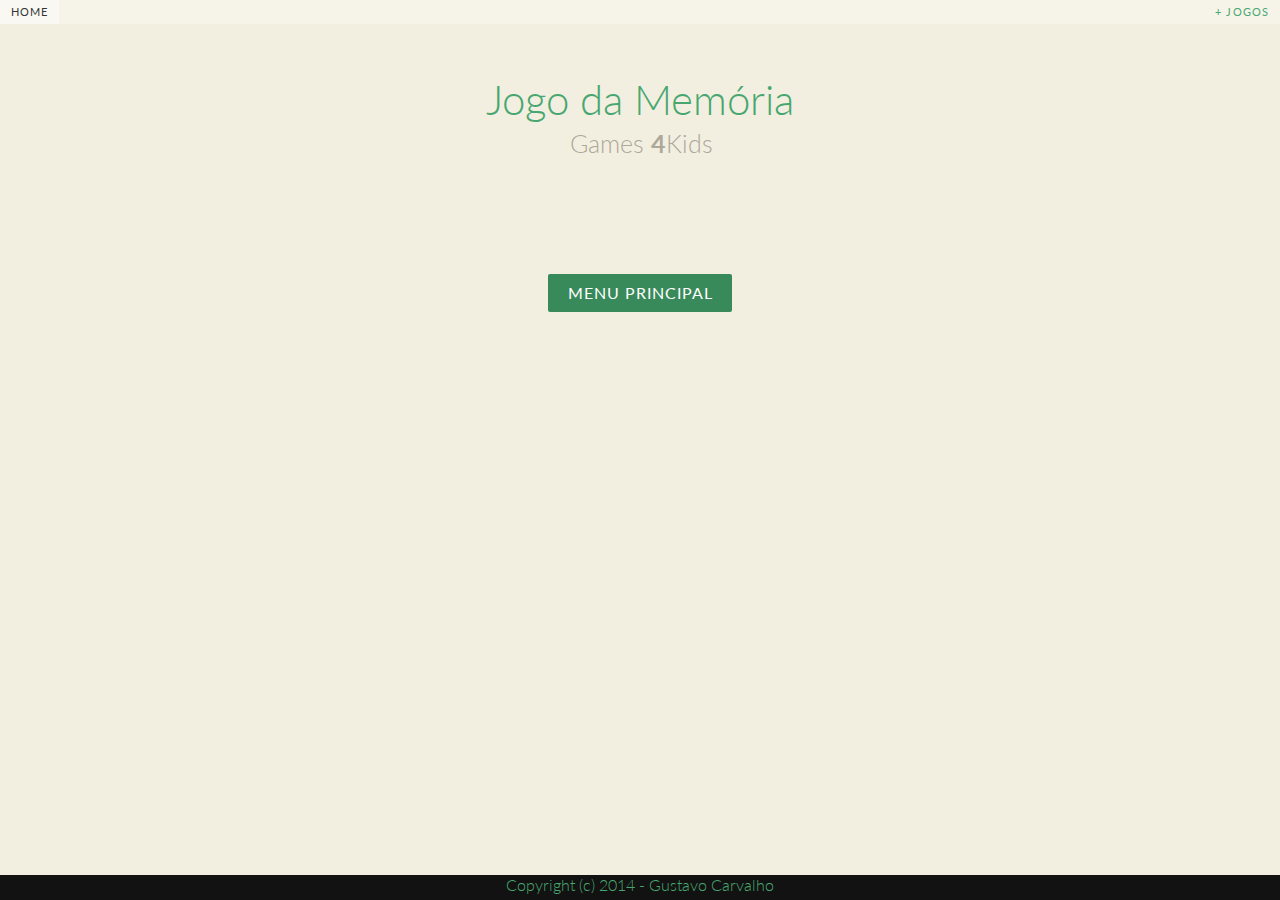
==== commit f98acb3d: "Updated layout" ====
--- a/game/index.html
+++ b/game/index.html
@@ -23,7 +23,7 @@
     <!--  CSS -->
     <link rel="stylesheet" href="assets/css/alertify.core.css">
     <link rel="stylesheet" href="assets/css/alertify.default.css">
-    <!--<link rel="stylesheet" href="assets/css/game.css">-->
+    <link rel="stylesheet" href="assets/css/game.css">
     <link rel="stylesheet" href="assets/css/card.css">
     <link rel="stylesheet" href="assets/css/progress.css">
     
@@ -32,7 +32,12 @@
   
   </head>
   
-  <body>      
+  <body>
+    <div id="wrap">
+      <div class="codrops-top clearfix">
+        <a class="icon" href="index.html"><span>Home</span></a>
+          <span class="right"><a class="icon" href="http://gustavocarvalho.eti.br/jogos"><span>+ jogos</span></a></span>
+      </div>
      <div id="st-container" class="st-container st-effect-1">
        <!-- 	
        menu will be on top of the push wrapper
@@ -52,19 +57,12 @@
       <!-- content push wrapper -->
       <div class="st-pusher">
         <div class="st-content"><!-- this is the wrapper for the content -->
-          <div class="st-content-inner"><!-- extra div for emulating position:fixed of the menu -->
-            <!-- Top Navigation -->
-              <div class="codrops-top clearfix">
-                     <!--<a class="codrops-icon codrops-icon-prev" href="http://gustavocarvalho.eti.br/"><span>Home</span></a>
-                     <span class="right"><a class="codrops-icon codrops-icon-drop" href="http://gustavocarvalho.eti.br/jogos"><span>+ jogos</span></a></span>-->
-                     <a class="icon" href="http://gustavocarvalho.eti.br/"><span>Home</span></a>
-                     <span class="right"><a class="icon" href="http://gustavocarvalho.eti.br/jogos"><span>+ jogos</span></a></span>
-                  </div>
-                  <header class="codrops-header">
+          <div class="st-content-inner"><!-- extra div for emulating position:fixed of the menu -->            
+                 <header class="codrops-header">
                       <h1>Jogo da Mem&oacute;ria <span>Games <strong>4</strong>Kids</span></h1>
                   </header>
                   <progress value="0" max="100" class="progress-bar">Carregando recursos</progress>
-                  <div class="main clearfix">
+                  <!--<div class="main clearfix">
                     <div id="st-trigger-effects" class="column">
                       <noscript>
                       <p style="color: red"> Este aplicativo precisa do Javascript habilitado em seu navegador</p>
@@ -77,19 +75,26 @@
                           <p>Uso massivo de CSS transitions e transforms</p>
                           <p>Compat&iacute;vel com as vers&otilde;es mais novas da maioria dos navegadores</p>
                       </div>
-                      <div class="info">
-                          <p>Mais jogos:</p>
-                          <!--<p><a href="#">Blazing Aliens</a></p>-->
-                          <p><a href="#">--</a></p>
-                      </div>
-                      <footer class="footer">
-                        Desenvolvido por <a href="http://gustavocarvalho.eti.br" class="link">Gustavo Carvalho</a>
-                      </footer>
+                    
                   </div><!-- /main -->
+            <noscript>
+                      <p style="color: red"> Este aplicativo precisa do Javascript habilitado em seu navegador</p>
+                    </noscript>
+                       <div id="st-trigger-effects" class="button-container">
+                  <button id="open-menu" data-effect="st-effect-1">Menu Principal</button>
+                         </div>
+            <div id="push"></div>
               </div><!-- /st-content-inner -->
           </div><!-- /st-content -->
       </div><!-- /st-pusher -->
   </div><!-- /st-container -->
+</div><!-- /wrap -->
+  <div id="footer">
+    <div class="container">
+      <span>Copyright (c) 2014 - <a href="http://gustavocarvalho.eti.br" class="link">Gustavo Carvalho</a></span>
+    </div>
+  </div>
+    </div>
     
     <!-- Javascript-->      
     <script src="assets/js/engine/memory-0.1.5.js" ></script>
--- a/game/assets/css/menu/demo.css
+++ b/game/assets/css/menu/demo.css
@@ -180,10 +180,6 @@
 	font-size: 0.9em;
 }
 
-footer {
-  text-align: center;
-}
-
 @media screen and (max-width: 46.0625em) {
 	.column {
 		width: 100%;
--- a/game/assets/css/menu/component.css
+++ b/game/assets/css/menu/component.css
@@ -15,7 +15,8 @@
 }
 
 .st-content {
-	overflow-y: scroll;
+	/*overflow-y: scroll;*/
+	overflow: hidden;
 	background: #f3efe0;
 }
 
--- a/game/assets/css/game.css
+++ b/game/assets/css/game.css
@@ -75,7 +75,7 @@
 }
 
 #footer {
-    background: #121212 !important;
+    background: #121212;
     position: relative;
 }
 @media (max-height: 450px) {
@@ -89,5 +89,5 @@
 }
 #push, #footer {
     height: 25px;
-  z-index: 999;
+    z-index: 999;
 }